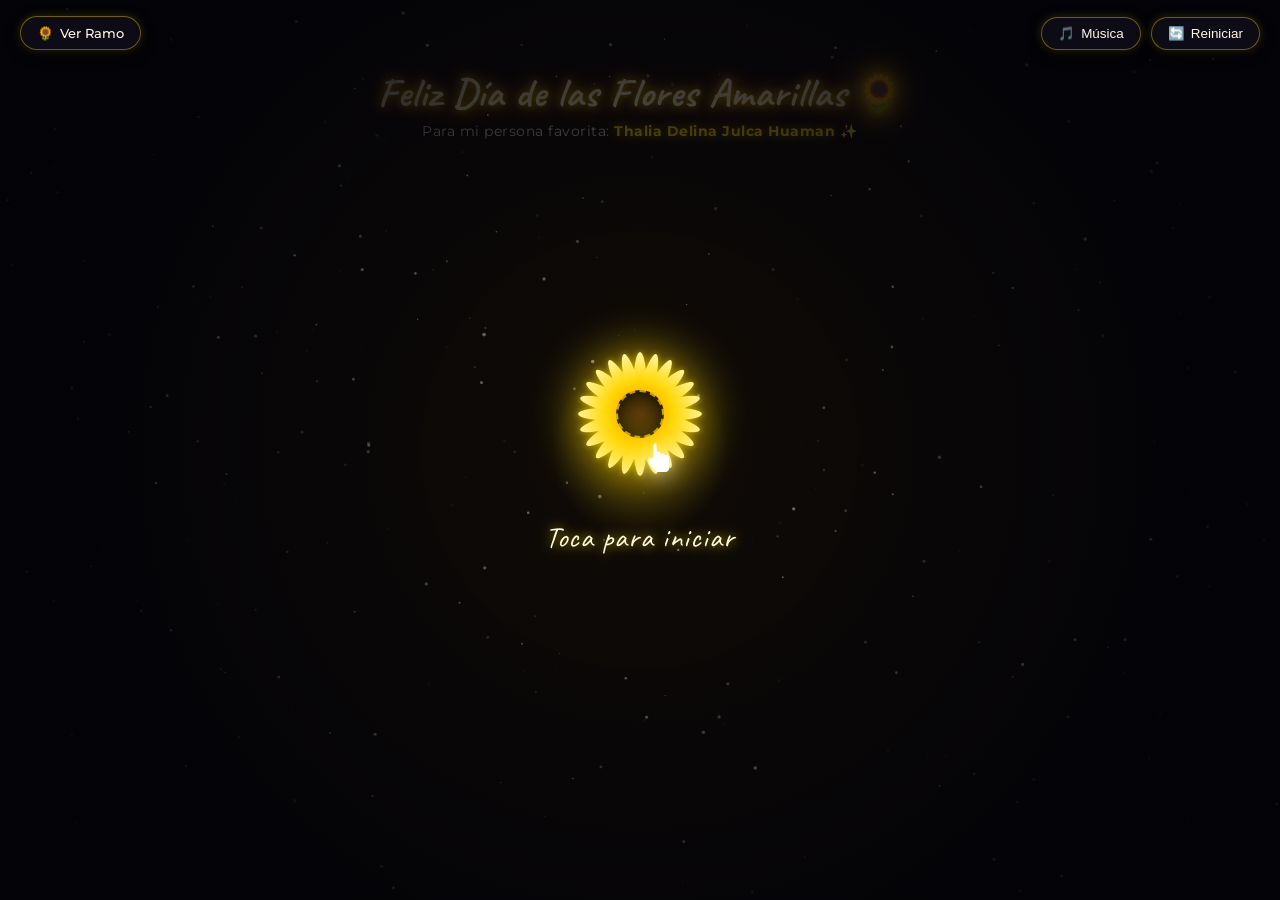
==== galaxia.html @ a9372ea1 "Para ti" ====
<!DOCTYPE html>
<html lang="es">
<head>
  <meta charset="UTF-8">
  <meta name="viewport" content="width=device-width, initial-scale=1.0, maximum-scale=1.0, user-scalable=no">
  <title>Galaxia Dorada de Flores Amarillas | Para Thalia Delina Julca Huaman 🌌🌻</title>
  <link rel="preconnect" href="https://fonts.googleapis.com">
  <link rel="preconnect" href="https://fonts.gstatic.com" crossorigin>
  <link href="https://fonts.googleapis.com/css2?family=Dancing+Script:wght@600;700&family=Montserrat:wght@300;400;500;600;700&family=Caveat:wght@600;700&display=swap" rel="stylesheet">
  <link rel="stylesheet" href="galaxia.css">
</head>
<body>

  <!-- Audio de Rosas Amarillas -->
  <audio id="galaxy-audio" src="rosas.mpeg" preload="auto" loop></audio>

  <!-- Botones de Control Superiores -->
  <header class="top-nav">
    <a href="index.html" class="nav-btn" title="Ir a la experiencia del Ramo">
      <span class="btn-icon">🌻</span>
      <span class="btn-text">Ver Ramo</span>
    </a>
    <div class="nav-right-group">
      <button id="audio-toggle-btn" class="nav-btn" title="Controlar Música">
        <span class="btn-icon">🎵</span>
        <span class="btn-text">Música</span>
      </button>
      <button id="reset-galaxy-btn" class="nav-btn" title="Reiniciar animación">
        <span class="btn-icon">🔄</span>
        <span class="btn-text">Reiniciar</span>
      </button>
    </div>
  </header>

  <!-- Canvas Principal de la Galaxia y Constelación -->
  <canvas id="galaxy-canvas"></canvas>

  <!-- Título Superior Brillante -->
  <div class="galaxy-header" id="galaxy-header">
    <h1 class="neon-title">
      Feliz Día de las Flores Amarillas <span class="header-flower">🌻</span>
    </h1>
    <div class="recipient-tag">
      Para mi persona favorita: <strong>Thalia Delina Julca Huaman</strong> ✨
    </div>
  </div>

  <!-- PANTALLA INICIAL: TOCA PARA INICIAR -->
  <div class="start-overlay" id="start-overlay">
    <div class="sunflower-portal" id="sunflower-portal">
      <div class="portal-flower">
        <div class="portal-petals"></div>
        <div class="portal-center"></div>
      </div>
      <div class="portal-glow"></div>
      <div class="touch-pointer">
        <svg class="hand-icon" viewBox="0 0 24 24" width="44" height="44">
          <path fill="#ffffff" d="M12.5,1.5 C11.67,1.5 11,2.17 11,3 L11,9.5 L9.8,9.5 C8.97,9.5 8.3,10.17 8.3,11 L8.3,12.2 C8.3,12.6 8.46,12.98 8.74,13.26 L12.24,16.76 C12.52,17.04 12.9,17.2 13.3,17.2 L17.5,17.2 C18.6,17.2 19.5,16.3 19.5,15.2 L19.5,9.5 C19.5,8.67 18.83,8 18,8 C17.72,8 17.47,8.08 17.25,8.21 C17.03,7.49 16.36,7 15.55,7 C15.3,7 15.06,7.06 14.85,7.17 C14.62,6.48 13.97,6 13.2,6 C13.06,6 12.93,6.02 12.8,6.06 L12.5,1.5 Z"/>
        </svg>
      </div>
      <p class="touch-hint">Toca para iniciar</p>
    </div>
  </div>

  <!-- CAPA DE FRASES Y ELEMENTOS ORBITANTES -->
  <div class="orbit-elements-container" id="orbit-elements-container">
    <!-- Se generan dinámicamente y se posicionan sobre las órbitas 3D -->
  </div>

  <!-- FLOR INFERIOR: ERES MI PERSONA FAVORITA -->
  <div class="bottom-hero-flower" id="bottom-hero-flower">
    <p class="hero-flower-phrase">«Eres mi persona favorita»</p>
    <div class="hero-sunflower-interactive" id="hero-sunflower-btn">
      <div class="hero-petals"></div>
      <div class="hero-center"></div>
      <div class="hero-sparkle-halo"></div>
    </div>
    <span class="hero-flower-sub">Toca para ver tu dedicatoria especial 💌</span>
  </div>

  <!-- MODAL DE LA TARJETA DE ROSAS AMARILLAS -->
  <div class="rose-card-backdrop" id="rose-card-modal">
    <div class="rose-card">
      <button class="card-close-x" id="card-close-x">&times;</button>
      
      <!-- Ilustración del Ramo de Rosas Amarillas -->
      <div class="rose-bouquet-visual">
        <svg viewBox="0 0 200 200" class="rose-bouquet-svg">
          <!-- Tallos y lazo verde/dorado -->
          <g class="stems-cluster">
            <line x1="100" y1="110" x2="88" y2="180" stroke="#2e7d32" stroke-width="4" stroke-linecap="round"/>
            <line x1="100" y1="110" x2="94" y2="185" stroke="#388e3c" stroke-width="4" stroke-linecap="round"/>
            <line x1="100" y1="110" x2="100" y2="188" stroke="#2e7d32" stroke-width="4.5" stroke-linecap="round"/>
            <line x1="100" y1="110" x2="106" y2="185" stroke="#43a047" stroke-width="4" stroke-linecap="round"/>
            <line x1="100" y1="110" x2="112" y2="180" stroke="#2e7d32" stroke-width="4" stroke-linecap="round"/>
          </g>
          <!-- Lazo Dorado -->
          <g class="bouquet-bow">
            <ellipse cx="100" cy="148" rx="8" ry="6" fill="#ffd700" stroke="#b8860b" stroke-width="1.5"/>
            <path d="M100,148 C85,142 80,154 94,158 Z" fill="#ffd700" stroke="#b8860b" stroke-width="1"/>
            <path d="M100,148 C115,142 120,154 106,158 Z" fill="#ffd700" stroke="#b8860b" stroke-width="1"/>
            <path d="M96,152 Q90,175 88,182" stroke="#ffd700" stroke-width="2.5" fill="none"/>
            <path d="M104,152 Q110,175 112,182" stroke="#ffd700" stroke-width="2.5" fill="none"/>
          </g>
          <!-- Hojas Verdes -->
          <g class="rose-leaves">
            <path d="M70,95 C55,85 55,115 75,105 Z" fill="#2e7d32"/>
            <path d="M130,95 C145,85 145,115 125,105 Z" fill="#2e7d32"/>
            <path d="M85,60 C75,45 60,65 80,72 Z" fill="#388e3c"/>
            <path d="M115,60 C125,45 140,65 120,72 Z" fill="#388e3c"/>
          </g>
          <!-- Grupo de Rosas Amarillas Abiertas -->
          <g class="roses-group">
            <!-- Rosas de Fondo -->
            <circle cx="78" cy="68" r="16" fill="#ffd54f" stroke="#ffa000" stroke-width="1.5"/>
            <circle cx="122" cy="68" r="16" fill="#ffd54f" stroke="#ffa000" stroke-width="1.5"/>
            <circle cx="100" cy="52" r="17" fill="#ffe082" stroke="#ffb300" stroke-width="1.5"/>
            
            <!-- Rosas Medias -->
            <circle cx="68" cy="90" r="17" fill="#ffca28" stroke="#ff8f00" stroke-width="1.5"/>
            <circle cx="132" cy="90" r="17" fill="#ffca28" stroke="#ff8f00" stroke-width="1.5"/>
            <circle cx="90" cy="78" r="18" fill="#ffd700" stroke="#ffa000" stroke-width="1.5"/>
            <circle cx="110" cy="78" r="18" fill="#ffd700" stroke="#ffa000" stroke-width="1.5"/>
            
            <!-- Rosas Frontales Principales -->
            <circle cx="85" cy="100" r="17" fill="#ffe066" stroke="#ff9800" stroke-width="1.5"/>
            <circle cx="115" cy="100" r="17" fill="#ffe066" stroke="#ff9800" stroke-width="1.5"/>
            <circle cx="100" cy="95" r="19" fill="#fff176" stroke="#f57c00" stroke-width="1.8"/>

            <!-- Espirales de pétalos interiores de las rosas -->
            <path d="M100,90 C96,92 97,97 100,97 C103,97 104,93 100,91" stroke="#e65100" stroke-width="1.8" fill="none" stroke-linecap="round"/>
            <path d="M85,96 C82,98 83,101 85,101 C87,101 88,97 85,96" stroke="#e65100" stroke-width="1.5" fill="none" stroke-linecap="round"/>
            <path d="M115,96 C112,98 113,101 115,101 C117,101 118,97 115,96" stroke="#e65100" stroke-width="1.5" fill="none" stroke-linecap="round"/>
            <path d="M90,75 C88,76 88,79 90,79 C92,79 93,76 90,75" stroke="#e65100" stroke-width="1.5" fill="none" stroke-linecap="round"/>
            <path d="M110,75 C108,76 108,79 110,79 C112,79 113,76 110,75" stroke="#e65100" stroke-width="1.5" fill="none" stroke-linecap="round"/>
            <path d="M100,50 C98,51 98,53 100,53 C102,53 102,51 100,50" stroke="#e65100" stroke-width="1.5" fill="none" stroke-linecap="round"/>
          </g>
          <!-- Destellos dorados en el ramo -->
          <circle cx="100" cy="95" r="2.5" fill="#ffffff"/>
          <circle cx="85" cy="70" r="2" fill="#ffffff"/>
          <circle cx="120" cy="80" r="2" fill="#ffffff"/>
        </svg>
      </div>

      <!-- Texto y Dedicatoria -->
      <h2 class="card-title">Mi persona favorita</h2>
      <div class="card-dedication-to">Para: <span>Thalia Delina Julca Huaman</span> 🌻</div>
      <p class="card-message">
        No hace falta un motivo especial.<br>
        Cualquier día es mejor contigo cerca.<br>
        <span class="card-message-highlight">«Que la luz de estas flores ilumine siempre tus días más bonitos.»</span>
      </p>

      <button class="card-action-btn" id="card-close-btn">Cerrar</button>
    </div>
  </div>

  <script src="galaxia.js"></script>
</body>
</html>
---- galaxia.css ----
/* ==========================================================================
   GALAXIA DORADA DE FLORES AMARILLAS - ESTILOS
   Inspirado en la experiencia cósmica viral con dedicatoria a Thalia
   ========================================================================== */

:root {
  --cosmic-bg: #030308;
  --gold-neon: #ffd700;
  --gold-glow: #ffb700;
  --gold-bright: #fff5b8;
  --gold-dark: #b8860b;
  --font-cursive: 'Caveat', 'Dancing Script', cursive;
  --font-text: 'Montserrat', sans-serif;
}

* {
  box-sizing: border-box;
  margin: 0;
  padding: 0;
  user-select: none;
  -webkit-tap-highlight-color: transparent;
}

html, body {
  width: 100%;
  height: 100%;
  overflow: hidden;
  background-color: var(--cosmic-bg);
  font-family: var(--font-text);
  color: #ffffff;
  position: relative;
}

/* Canvas del Universo Cósmico */
#galaxy-canvas {
  position: fixed;
  top: 0;
  left: 0;
  width: 100vw;
  height: 100vh;
  z-index: 2;
  pointer-events: none;
}

/* ==========================================================================
   BARRA SUPERIOR DE NAVEGACIÓN
   ========================================================================== */

.top-nav {
  position: fixed;
  top: 16px;
  left: 0;
  width: 100%;
  padding: 0 20px;
  display: flex;
  justify-content: space-between;
  align-items: center;
  z-index: 100;
  pointer-events: all;
}

.nav-right-group {
  display: flex;
  gap: 10px;
}

.nav-btn {
  display: inline-flex;
  align-items: center;
  gap: 6px;
  background: rgba(18, 15, 28, 0.75);
  border: 1.5px solid rgba(255, 215, 0, 0.4);
  color: #fff8e1;
  padding: 8px 16px;
  border-radius: 30px;
  font-size: 0.84rem;
  font-weight: 500;
  text-decoration: none;
  cursor: pointer;
  backdrop-filter: blur(10px);
  -webkit-backdrop-filter: blur(10px);
  box-shadow: 0 4px 15px rgba(0, 0, 0, 0.4), 0 0 10px rgba(255, 215, 0, 0.2);
  transition: all 0.3s cubic-bezier(0.2, 0.8, 0.2, 1);
}

.nav-btn:hover {
  background: rgba(255, 215, 0, 0.2);
  border-color: var(--gold-neon);
  transform: translateY(-2px);
  box-shadow: 0 6px 20px rgba(255, 215, 0, 0.45);
}

.nav-btn.playing {
  border-color: #00e676;
  box-shadow: 0 0 15px rgba(0, 230, 118, 0.4);
}

/* ==========================================================================
   TÍTULO SUPERIOR BRILLANTE (ESTILO TIKTOK)
   ========================================================================== */

.galaxy-header {
  position: fixed;
  top: 68px;
  left: 0;
  width: 100%;
  text-align: center;
  z-index: 20;
  pointer-events: none;
  padding: 0 16px;
}

.neon-title {
  font-family: var(--font-cursive);
  font-size: 2.5rem;
  font-weight: 700;
  color: #fff9d7;
  text-shadow: 
    0 0 8px rgba(255, 215, 0, 0.9),
    0 0 18px rgba(255, 180, 0, 0.8),
    0 0 35px rgba(255, 140, 0, 0.6),
    0 0 60px rgba(255, 120, 0, 0.4);
  letter-spacing: 1px;
  display: inline-flex;
  align-items: center;
  justify-content: center;
  gap: 10px;
  animation: neonPulse 3s ease-in-out infinite alternate;
}

.header-flower {
  font-size: 2.2rem;
  filter: drop-shadow(0 0 10px rgba(255, 215, 0, 0.8));
  display: inline-block;
  animation: spinSlow 20s linear infinite;
}

.recipient-tag {
  font-size: 0.88rem;
  color: #e2d2f5;
  margin-top: 4px;
  letter-spacing: 0.5px;
}

.recipient-tag strong {
  color: #ffd700;
  text-shadow: 0 0 10px rgba(255, 215, 0, 0.7);
}

/* ==========================================================================
   PANTALLA INICIAL: TOCA PARA INICIAR (GIRASOL PULSANTE)
   ========================================================================== */

.start-overlay {
  position: fixed;
  inset: 0;
  display: flex;
  justify-content: center;
  align-items: center;
  z-index: 50;
  background: radial-gradient(circle at center, rgba(30, 20, 5, 0.5) 0%, rgba(3, 3, 8, 0.95) 75%);
  transition: opacity 1s cubic-bezier(0.2, 0.8, 0.2, 1), visibility 1s ease;
  cursor: pointer;
}

.start-overlay.hidden {
  opacity: 0;
  visibility: hidden;
  pointer-events: none;
}

.sunflower-portal {
  position: relative;
  display: flex;
  flex-direction: column;
  align-items: center;
  justify-content: center;
  transform: scale(1);
  transition: transform 0.8s cubic-bezier(0.18, 0.89, 0.32, 1.28);
}

.portal-flower {
  position: relative;
  width: 140px;
  height: 140px;
  display: flex;
  justify-content: center;
  align-items: center;
  filter: drop-shadow(0 0 25px rgba(255, 215, 0, 0.85));
  animation: flowerPulse 2.4s ease-in-out infinite alternate;
}

.portal-petals {
  position: absolute;
  width: 100%;
  height: 100%;
}

.portal-center {
  position: absolute;
  width: 48px;
  height: 48px;
  border-radius: 50%;
  background: radial-gradient(circle, #3d1f0c 0%, #170a02 70%, #080300 100%);
  border: 2px dashed rgba(255, 215, 0, 0.7);
  box-shadow: inset 0 0 10px #000, 0 0 15px rgba(255, 170, 0, 0.6);
  z-index: 5;
}

.portal-glow {
  position: absolute;
  width: 180px;
  height: 180px;
  border-radius: 50%;
  background: radial-gradient(circle, rgba(255, 215, 0, 0.28) 0%, rgba(255, 170, 0, 0) 70%);
  animation: haloBreathe 2.4s ease-in-out infinite alternate;
  pointer-events: none;
}

.touch-pointer {
  position: absolute;
  top: 50%;
  left: 50%;
  transform: translate(-15%, -20%);
  z-index: 10;
  filter: drop-shadow(0 0 12px rgba(255, 255, 255, 0.9));
  animation: handTap 1.8s ease-in-out infinite;
}

.touch-hint {
  margin-top: 35px;
  font-family: var(--font-cursive);
  font-size: 1.85rem;
  color: #fff9e0;
  text-shadow: 0 0 12px rgba(255, 215, 0, 0.8);
  letter-spacing: 1px;
}

/* ==========================================================================
   CAPA DE FRASES Y ELEMENTOS ORBITANTES
   ========================================================================== */

.orbit-elements-container {
  position: fixed;
  inset: 0;
  z-index: 15;
  pointer-events: none;
  opacity: 0;
  transition: opacity 1.5s ease-out;
}

.orbit-elements-container.active {
  opacity: 1;
  pointer-events: all;
}

.orbit-item {
  position: absolute;
  display: inline-flex;
  align-items: center;
  gap: 8px;
  background: rgba(18, 14, 26, 0.65);
  border: 1px solid rgba(255, 215, 0, 0.35);
  padding: 4px 12px;
  border-radius: 20px;
  font-family: var(--font-cursive);
  font-size: 1.15rem;
  font-weight: 600;
  color: #fffde6;
  text-shadow: 0 0 8px rgba(255, 215, 0, 0.8);
  backdrop-filter: blur(4px);
  -webkit-backdrop-filter: blur(4px);
  cursor: pointer;
  box-shadow: 0 2px 10px rgba(0, 0, 0, 0.4), 0 0 12px rgba(255, 215, 0, 0.2);
  transition: transform 0.25s ease, background 0.25s ease, border-color 0.25s ease;
  white-space: nowrap;
  transform-origin: center center;
}

.orbit-item:hover {
  transform: scale(1.15);
  background: rgba(255, 215, 0, 0.25);
  border-color: #ffd700;
  box-shadow: 0 4px 15px rgba(255, 215, 0, 0.5);
  z-index: 30;
}

.orbit-flower-icon {
  font-size: 1.3rem;
  filter: drop-shadow(0 0 6px rgba(255, 215, 0, 0.9));
}

/* ==========================================================================
   FLOR INFERIOR: ERES MI PERSONA FAVORITA
   ========================================================================== */

.bottom-hero-flower {
  position: fixed;
  bottom: 25px;
  left: 50%;
  transform: translateX(-50%);
  display: flex;
  flex-direction: column;
  align-items: center;
  z-index: 25;
  opacity: 0;
  transition: opacity 1.5s ease-out 1s, transform 0.3s ease;
}

.bottom-hero-flower.active {
  opacity: 1;
}

.hero-flower-phrase {
  font-family: var(--font-cursive);
  font-size: 1.6rem;
  color: #fff9e2;
  text-shadow: 0 0 10px rgba(255, 215, 0, 0.8);
  margin-bottom: 6px;
  letter-spacing: 0.5px;
}

.hero-sunflower-interactive {
  position: relative;
  width: 90px;
  height: 90px;
  display: flex;
  justify-content: center;
  align-items: center;
  cursor: pointer;
  filter: drop-shadow(0 0 15px rgba(255, 215, 0, 0.8));
  transition: transform 0.3s cubic-bezier(0.18, 0.89, 0.32, 1.25);
}

.hero-sunflower-interactive:hover {
  transform: scale(1.18) rotate(6deg);
  filter: drop-shadow(0 0 25px rgba(255, 215, 0, 1));
}

.hero-petals {
  position: absolute;
  width: 100%;
  height: 100%;
}

.hero-center {
  position: absolute;
  width: 32px;
  height: 32px;
  border-radius: 50%;
  background: radial-gradient(circle, #3d1f0c 0%, #150901 80%, #050200 100%);
  border: 1.5px solid #ffd700;
  z-index: 3;
}

.hero-flower-sub {
  font-size: 0.72rem;
  color: #c7b6de;
  margin-top: 6px;
  letter-spacing: 0.5px;
}

/* ==========================================================================
   MODAL DE LA TARJETA DE ROSAS AMARILLAS (CAPTURA DE WHATSAPP)
   ========================================================================== */

.rose-card-backdrop {
  position: fixed;
  inset: 0;
  background: rgba(3, 2, 7, 0.8);
  backdrop-filter: blur(10px);
  -webkit-backdrop-filter: blur(10px);
  display: flex;
  justify-content: center;
  align-items: center;
  z-index: 200;
  padding: 20px;
  opacity: 0;
  pointer-events: none;
  transition: opacity 0.4s ease;
}

.rose-card-backdrop.active {
  opacity: 1;
  pointer-events: all;
}

.rose-card {
  position: relative;
  width: 100%;
  max-width: 380px;
  background: linear-gradient(155deg, #161320 0%, #0d0a14 70%, #08060d 100%);
  border: 1.5px solid rgba(255, 215, 0, 0.45);
  border-radius: 28px;
  padding: 28px 24px 26px;
  text-align: center;
  box-shadow: 0 10px 40px rgba(0, 0, 0, 0.8), 0 0 30px rgba(255, 215, 0, 0.25);
  transform: translateY(25px) scale(0.92);
  transition: transform 0.4s cubic-bezier(0.18, 0.89, 0.32, 1.25);
}

.rose-card-backdrop.active .rose-card {
  transform: translateY(0) scale(1);
}

.card-close-x {
  position: absolute;
  top: 14px;
  right: 18px;
  background: transparent;
  border: none;
  font-size: 1.8rem;
  color: #ba9fd9;
  cursor: pointer;
  transition: color 0.2s, transform 0.2s;
}

.card-close-x:hover {
  color: #ffd700;
  transform: scale(1.15);
}

.rose-bouquet-visual {
  width: 160px;
  height: 160px;
  margin: 0 auto 12px;
  filter: drop-shadow(0 8px 18px rgba(255, 215, 0, 0.35));
}

.rose-bouquet-svg {
  width: 100%;
  height: 100%;
}

.card-title {
  font-family: var(--font-cursive);
  font-size: 2.1rem;
  font-weight: 700;
  color: #fff6cb;
  text-shadow: 0 0 12px rgba(255, 215, 0, 0.8);
  margin-bottom: 4px;
}

.card-dedication-to {
  font-size: 0.88rem;
  color: #d1bfe3;
  margin-bottom: 12px;
}

.card-dedication-to span {
  color: #ffd700;
  font-weight: 600;
}

.card-message {
  font-size: 0.95rem;
  line-height: 1.55;
  color: #e6daf5;
  margin-bottom: 22px;
}

.card-message-highlight {
  display: block;
  font-style: italic;
  font-size: 0.85rem;
  color: #ffe680;
  margin-top: 8px;
}

.card-action-btn {
  display: inline-block;
  background: transparent;
  border: 1.5px solid rgba(255, 215, 0, 0.6);
  color: #fff9e6;
  font-family: var(--font-cursive);
  font-size: 1.4rem;
  padding: 6px 36px;
  border-radius: 25px;
  cursor: pointer;
  transition: all 0.25s ease;
  box-shadow: 0 0 15px rgba(255, 215, 0, 0.2);
}

.card-action-btn:hover {
  background: rgba(255, 215, 0, 0.25);
  border-color: #ffd700;
  box-shadow: 0 0 25px rgba(255, 215, 0, 0.5);
  transform: scale(1.05);
}

/* ==========================================================================
   ANIMACIONES CLAVE
   ========================================================================== */

@keyframes neonPulse {
  0% {
    text-shadow: 0 0 8px rgba(255, 215, 0, 0.7), 0 0 18px rgba(255, 180, 0, 0.6);
  }
  100% {
    text-shadow: 0 0 14px rgba(255, 215, 0, 1), 0 0 28px rgba(255, 180, 0, 0.9), 0 0 45px rgba(255, 140, 0, 0.7);
  }
}

@keyframes flowerPulse {
  0% { transform: scale(1); }
  100% { transform: scale(1.08); }
}

@keyframes haloBreathe {
  0% { transform: scale(0.9); opacity: 0.5; }
  100% { transform: scale(1.2); opacity: 0.9; }
}

@keyframes handTap {
  0%, 100% { transform: translate(-15%, -20%) scale(1); }
  50% { transform: translate(-15%, -10%) scale(0.88); }
}

@keyframes spinSlow {
  from { transform: rotate(0deg); }
  to { transform: rotate(360deg); }
}

/* ==========================================================================
   RESPONSIVIDAD MÓVIL
   ========================================================================== */

@media (max-width: 480px) {
  .neon-title {
    font-size: 1.85rem;
  }
  .header-flower {
    font-size: 1.6rem;
  }
  .galaxy-header {
    top: 60px;
  }
  .bottom-hero-flower {
    bottom: 15px;
  }
  .hero-flower-phrase {
    font-size: 1.35rem;
  }
  .hero-sunflower-interactive {
    width: 75px;
    height: 75px;
  }
  .rose-card {
    padding: 24px 18px 20px;
  }
  .rose-bouquet-visual {
    width: 130px;
    height: 130px;
  }
  .card-title {
    font-size: 1.85rem;
  }
}
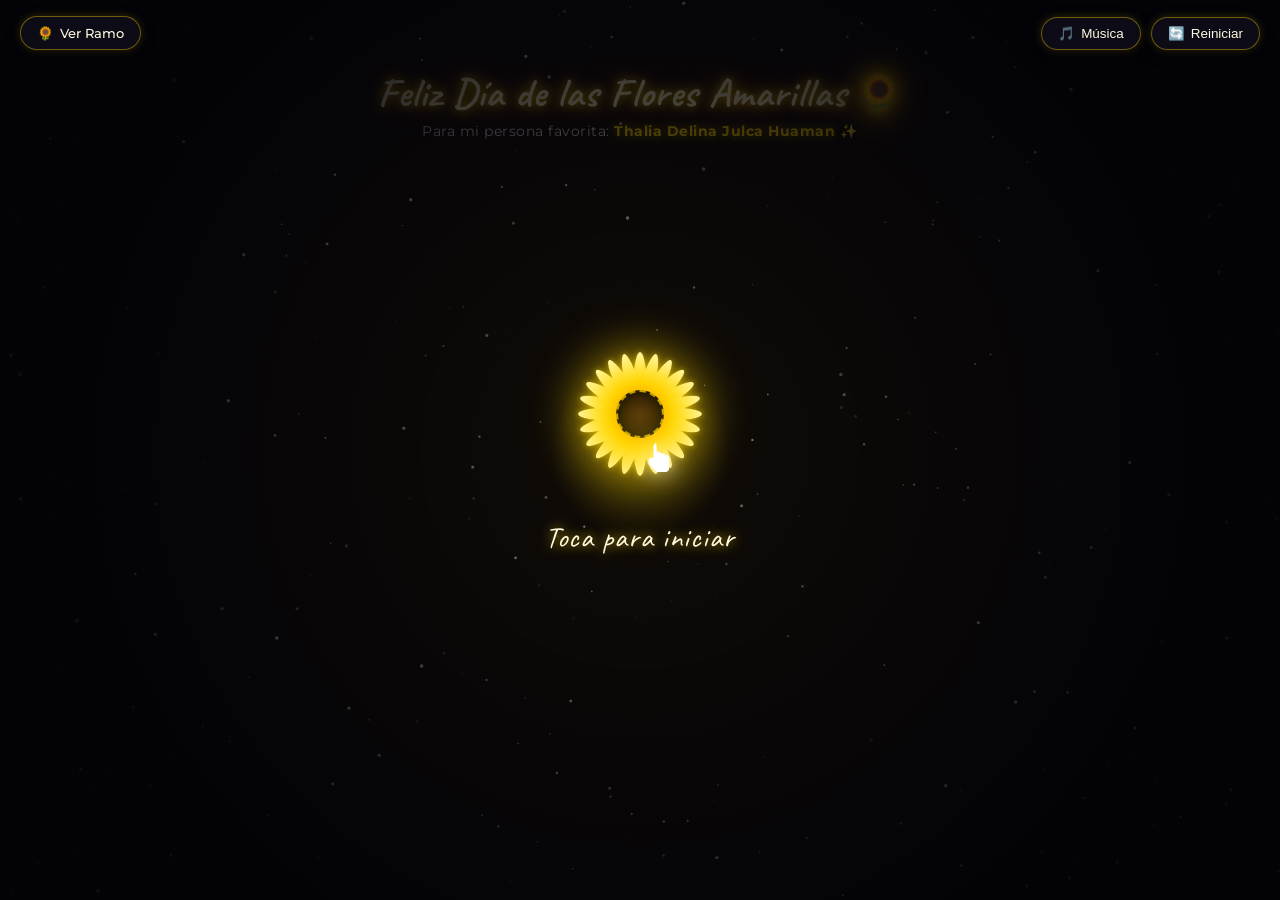
==== commit a2f773cd: "Actualizar galaxia.html" ====
--- a/galaxia.html
+++ b/galaxia.html
@@ -3,7 +3,7 @@
 <head>
   <meta charset="UTF-8">
   <meta name="viewport" content="width=device-width, initial-scale=1.0, maximum-scale=1.0, user-scalable=no">
-  <title>Galaxia Dorada de Flores Amarillas | Para Thalia Delina Julca Huaman 🌌🌻</title>
+  <title>Galaxia Dorada de Flores Amarillas | Para Winny 🌌🌻</title>
   <link rel="preconnect" href="https://fonts.googleapis.com">
   <link rel="preconnect" href="https://fonts.gstatic.com" crossorigin>
   <link href="https://fonts.googleapis.com/css2?family=Dancing+Script:wght@600;700&family=Montserrat:wght@300;400;500;600;700&family=Caveat:wght@600;700&display=swap" rel="stylesheet">
--- a/galaxia.css
+++ b/galaxia.css
@@ -525,34 +525,119 @@
    RESPONSIVIDAD MÓVIL
    ========================================================================== */
 
-@media (max-width: 480px) {
+/* ==========================================================================
+   RESPONSIVIDAD MÓVIL AVANZADA (TELÉFONOS DE 320PX A 480PX)
+   ========================================================================== */
+
+@media (max-width: 600px) {
+  .top-nav {
+    top: 10px;
+    padding: 0 12px;
+  }
+
+  .nav-btn {
+    padding: 6px 11px;
+    font-size: 0.75rem;
+    gap: 4px;
+    border-radius: 20px;
+  }
+
+  .galaxy-header {
+    top: 50px;
+    padding: 0 10px;
+  }
+
   .neon-title {
-    font-size: 1.85rem;
-  }
+    font-size: 1.65rem;
+    gap: 6px;
+    line-height: 1.2;
+  }
+
   .header-flower {
-    font-size: 1.6rem;
-  }
-  .galaxy-header {
-    top: 60px;
-  }
+    font-size: 1.4rem;
+  }
+
+  .recipient-tag {
+    font-size: 0.78rem;
+    line-height: 1.3;
+  }
+
+  /* Frases orbitantes compactas en pantalla pequeña */
+  .orbit-item {
+    font-size: 0.84rem;
+    padding: 3px 8px;
+    border-radius: 14px;
+    gap: 5px;
+    backdrop-filter: blur(2px);
+    -webkit-backdrop-filter: blur(2px);
+  }
+
+  .orbit-flower-icon {
+    font-size: 1rem;
+  }
+
   .bottom-hero-flower {
-    bottom: 15px;
-  }
+    bottom: 12px;
+  }
+
   .hero-flower-phrase {
-    font-size: 1.35rem;
-  }
+    font-size: 1.25rem;
+    margin-bottom: 4px;
+  }
+
   .hero-sunflower-interactive {
-    width: 75px;
-    height: 75px;
-  }
+    width: 72px;
+    height: 72px;
+  }
+
+  .hero-flower-sub {
+    font-size: 0.68rem;
+  }
+
+  /* Tarjeta de Rosas adaptada a teléfono */
   .rose-card {
-    padding: 24px 18px 20px;
-  }
+    max-width: 330px;
+    padding: 20px 16px 18px;
+    border-radius: 20px;
+  }
+
   .rose-bouquet-visual {
-    width: 130px;
-    height: 130px;
-  }
+    width: 115px;
+    height: 115px;
+    margin-bottom: 6px;
+  }
+
   .card-title {
-    font-size: 1.85rem;
-  }
-}
+    font-size: 1.7rem;
+  }
+
+  .card-dedication-to {
+    font-size: 0.82rem;
+    margin-bottom: 8px;
+  }
+
+  .card-message {
+    font-size: 0.84rem;
+    line-height: 1.45;
+    margin-bottom: 16px;
+  }
+
+  .card-action-btn {
+    font-size: 1.15rem;
+    padding: 5px 28px;
+  }
+}
+
+@media (max-width: 375px) {
+  .neon-title {
+    font-size: 1.45rem;
+  }
+  .nav-btn {
+    padding: 5px 8px;
+    font-size: 0.7rem;
+  }
+  .orbit-item {
+    font-size: 0.78rem;
+    padding: 2px 6px;
+  }
+}
